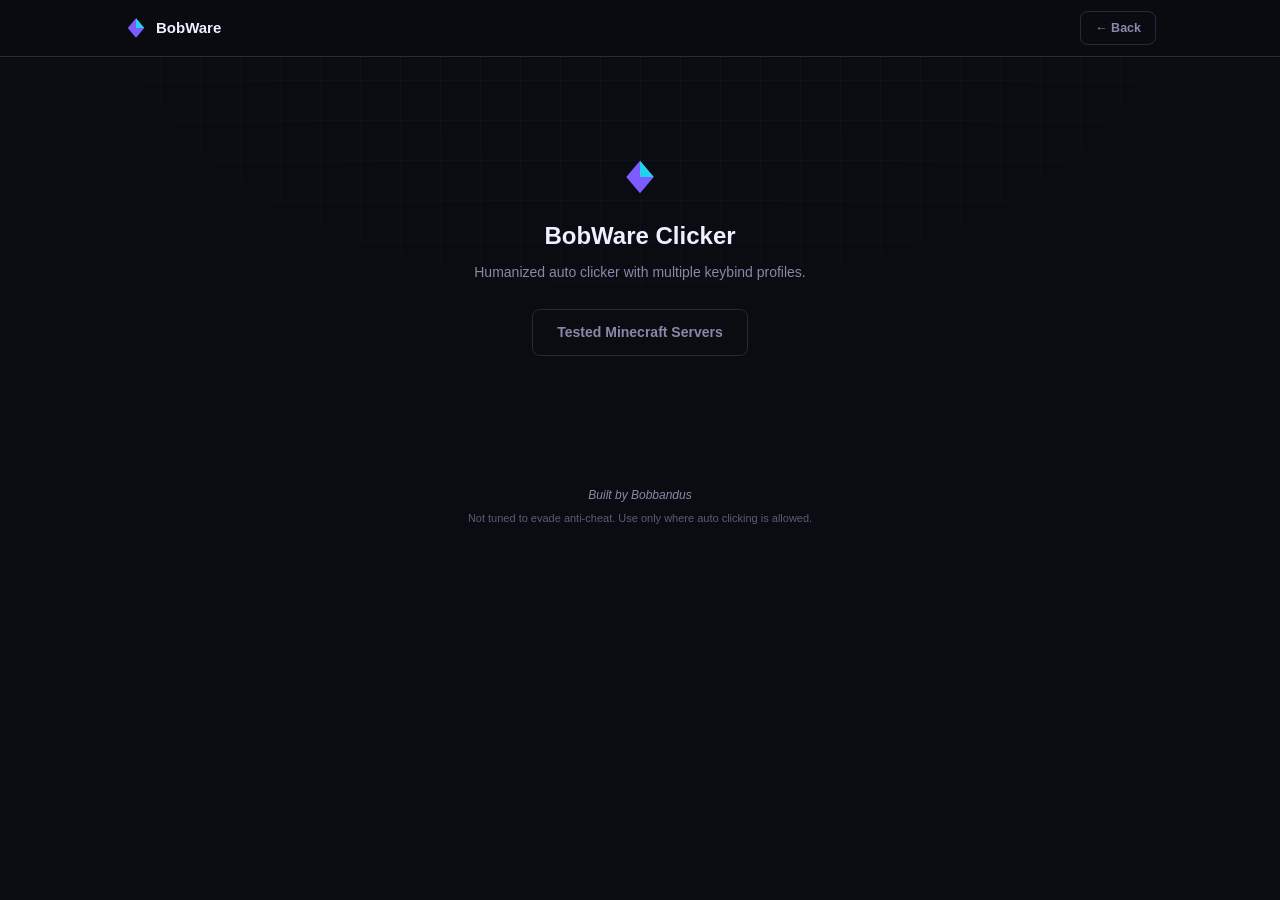
==== clicker.html @ 36ed5afa "Move BobWare Clicker to its own page (clicker.html)" ====
<!DOCTYPE html>
<html lang="en">
<head>
<meta charset="UTF-8">
<meta name="viewport" content="width=device-width, initial-scale=1.0">
<title>BobWare Clicker</title>
<meta name="description" content="BobWare Clicker: humanized auto clicker with multiple keybind profiles.">
<link rel="icon" href="data:image/svg+xml,%3Csvg xmlns='http://www.w3.org/2000/svg' viewBox='0 0 32 32'%3E%3Cpolygon points='16,3 27,16 16,29 5,16' fill='%237c5cff'/%3E%3Cpolygon points='16,3 27,16 16,16' fill='%2322d3ee'/%3E%3C/svg%3E">
<link rel="stylesheet" href="style.css">
</head>
<body>

<div class="bg-grid" aria-hidden="true"></div>

<header class="site-header">
  <div class="wrap header-inner" style="justify-content: space-between;">
    <a class="brand" href="index.html">
      <svg class="brand-gem" viewBox="0 0 32 32" width="24" height="24" aria-hidden="true">
        <polygon points="16,3 27,16 16,29 5,16" fill="var(--accent)"/>
        <polygon points="16,3 27,16 16,16" fill="var(--accent2)"/>
      </svg>
      <span>BobWare</span>
    </a>
    <a class="btn btn-ghost btn-small" href="index.html">&larr; Back</a>
  </div>
</header>

<main>
  <section class="clicker-section">
    <svg class="clicker-icon" viewBox="0 0 32 32" width="40" height="40" aria-hidden="true">
      <polygon points="16,3 27,16 16,29 5,16" fill="var(--accent)"/>
      <polygon points="16,3 27,16 16,16" fill="var(--accent2)"/>
    </svg>
    <h2>BobWare Clicker</h2>
    <p class="desc">Humanized auto clicker with multiple keybind profiles.</p>
    <a class="btn btn-ghost" href="servers.html">Tested Minecraft Servers</a>
  </section>
</main>

<footer class="site-footer">
  <p class="watermark">Built by Bobbandus</p>
  <p class="fineprint">Not tuned to evade anti-cheat. Use only where auto clicking is allowed.</p>
</footer>

<script src="script.js"></script>
</body>
</html>
---- style.css ----
:root {
  --bg: #0b0b12;
  --panel: #14141f;
  --panel-alt: #1e1e2e;
  --panel-hover: #262638;
  --accent: #7c5cff;
  --accent-dim: #4a3a99;
  --accent2: #22d3ee;
  --text: #eef0ff;
  --muted: #8b87a8;
  --border: #2a2740;
  --danger: #ff4d6d;
  --warn: #ffd166;
  --radius: 8px;
}

* { box-sizing: border-box; }

html { scroll-behavior: smooth; }

body {
  margin: 0;
  background: var(--bg);
  color: var(--text);
  font-family: "Segoe UI", -apple-system, BlinkMacSystemFont, Roboto, Helvetica, Arial, sans-serif;
  line-height: 1.5;
  overflow-x: hidden;
}

.wrap {
  max-width: 1080px;
  margin: 0 auto;
  padding: 0 24px;
}

/* Background: faint technical grid */
.bg-grid {
  position: fixed;
  inset: 0;
  z-index: -1;
  background-image:
    linear-gradient(rgba(124, 92, 255, 0.06) 1px, transparent 1px),
    linear-gradient(90deg, rgba(124, 92, 255, 0.06) 1px, transparent 1px);
  background-size: 40px 40px;
  -webkit-mask-image: radial-gradient(ellipse 70% 55% at 50% 0%, black 30%, transparent 85%);
  mask-image: radial-gradient(ellipse 70% 55% at 50% 0%, black 30%, transparent 85%);
}

/* Header */
.site-header {
  position: sticky;
  top: 0;
  z-index: 20;
  background: rgba(11, 11, 18, 0.92);
  border-bottom: 1px solid var(--border);
}

.header-inner {
  display: flex;
  align-items: center;
  height: 56px;
}

.brand {
  display: flex;
  align-items: center;
  gap: 8px;
  color: var(--text);
  text-decoration: none;
  font-weight: 700;
  font-size: 15px;
}

/* Buttons */
.btn {
  display: inline-flex;
  align-items: center;
  justify-content: center;
  padding: 12px 24px;
  border-radius: var(--radius);
  font-weight: 700;
  font-size: 14px;
  text-decoration: none;
  border: 1px solid transparent;
  transition: background 0.12s ease, border-color 0.12s ease, color 0.12s ease;
}

.btn-primary {
  background: var(--panel-alt);
  color: var(--text);
  border-color: var(--border);
}

.btn-primary:hover {
  background: var(--accent);
  border-color: var(--accent);
  color: #fff;
}

.btn-ghost {
  background: transparent;
  color: var(--muted);
  border-color: var(--border);
}

.btn-ghost:hover {
  color: var(--accent2);
  border-color: var(--accent2);
}

.btn-small {
  padding: 7px 14px;
  font-size: 12.5px;
}

/* Hero */
.hero {
  text-align: center;
  padding: 100px 24px 70px;
  display: flex;
  flex-direction: column;
  align-items: center;
}

.hero-gem { margin-bottom: 18px; }

.tagline {
  color: var(--muted);
  font-size: 15px;
  margin: 0 0 30px;
}

/* Launchpad */
.launchpad {
  padding: 0 24px 90px;
}

.launchpad-sheet {
  max-width: 480px;
  margin: 0 auto;
  background: rgba(20, 20, 31, 0.55);
  backdrop-filter: blur(18px);
  -webkit-backdrop-filter: blur(18px);
  border: 1px solid var(--border);
  border-radius: 24px;
  padding: 40px 30px;
}

.launchpad-grid {
  display: grid;
  grid-template-columns: repeat(auto-fit, minmax(88px, 1fr));
  gap: 20px;
  justify-items: center;
}

.app-tile {
  display: flex;
  flex-direction: column;
  align-items: center;
  gap: 9px;
  text-decoration: none;
  color: var(--muted);
  width: 92px;
}

.app-icon {
  width: 68px;
  height: 68px;
  border-radius: 18px;
  background: var(--panel-alt);
  border: 1px solid var(--border);
  display: flex;
  align-items: center;
  justify-content: center;
  transition: transform 0.15s ease, border-color 0.15s ease, background 0.15s ease;
}

.app-tile:hover .app-icon {
  transform: translateY(-3px) scale(1.05);
  border-color: var(--accent-dim);
  background: var(--panel-hover);
}

.app-tile span:last-child {
  font-size: 12px;
  text-align: center;
}

/* Clicker section */
.clicker-section {
  max-width: 440px;
  margin: 0 auto;
  padding: 100px 24px;
  text-align: center;
}

.clicker-icon { margin-bottom: 14px; }

.clicker-section h2 {
  margin: 0 0 8px;
  font-size: 24px;
}

.clicker-section .desc {
  color: var(--muted);
  font-size: 14px;
  margin: 0 0 26px;
}

/* Footer */
.site-footer {
  text-align: center;
  padding: 30px 24px 44px;
}

.watermark {
  margin: 0;
  color: var(--muted);
  font-size: 12px;
  font-style: italic;
}

.fineprint {
  margin: 6px 0 0;
  color: var(--muted);
  font-size: 11px;
  opacity: 0.65;
}

/* Spreadsheet page */
.sheet-page {
  padding: 60px 24px 90px;
  max-width: 760px;
}

.sheet-page h1 {
  margin: 0 0 6px;
  font-size: 26px;
}

.hint {
  color: var(--muted);
  font-size: 13px;
  margin: 0 0 26px;
}

.sheet-wrap {
  border: 1px solid var(--border);
  border-radius: var(--radius);
  overflow: hidden;
  margin-bottom: 18px;
  overflow-x: auto;
}

table.sheet {
  width: 100%;
  border-collapse: collapse;
  background: var(--panel);
}

table.sheet th {
  text-align: left;
  font-family: "Cascadia Code", "Consolas", monospace;
  font-size: 11px;
  text-transform: uppercase;
  letter-spacing: 1px;
  color: var(--accent2);
  background: var(--panel-alt);
  padding: 10px 14px;
  border-bottom: 1px solid var(--border);
  white-space: nowrap;
}

table.sheet td {
  padding: 9px 14px;
  border-bottom: 1px solid var(--border);
  font-size: 13.5px;
  color: var(--text);
  vertical-align: middle;
}

table.sheet tr:last-child td { border-bottom: none; }

table.sheet td[contenteditable="true"]:focus {
  outline: 1px solid var(--accent);
  outline-offset: -1px;
  background: var(--panel-alt);
}

table.sheet td[contenteditable="true"]:empty::before {
  content: attr(data-placeholder);
  color: var(--muted);
  opacity: 0.6;
}

.status-select {
  background: var(--panel-alt);
  color: var(--text);
  border: 1px solid var(--border);
  border-radius: 5px;
  padding: 4px 8px;
  font-size: 12.5px;
  font-family: inherit;
}

.status-select.works { color: var(--accent2); }
.status-select.flagged { color: var(--warn); }
.status-select.banned { color: var(--danger); }

.row-delete {
  background: transparent;
  border: none;
  color: var(--muted);
  cursor: pointer;
  font-size: 17px;
  line-height: 1;
  padding: 4px 8px;
}

.row-delete:hover { color: var(--danger); }
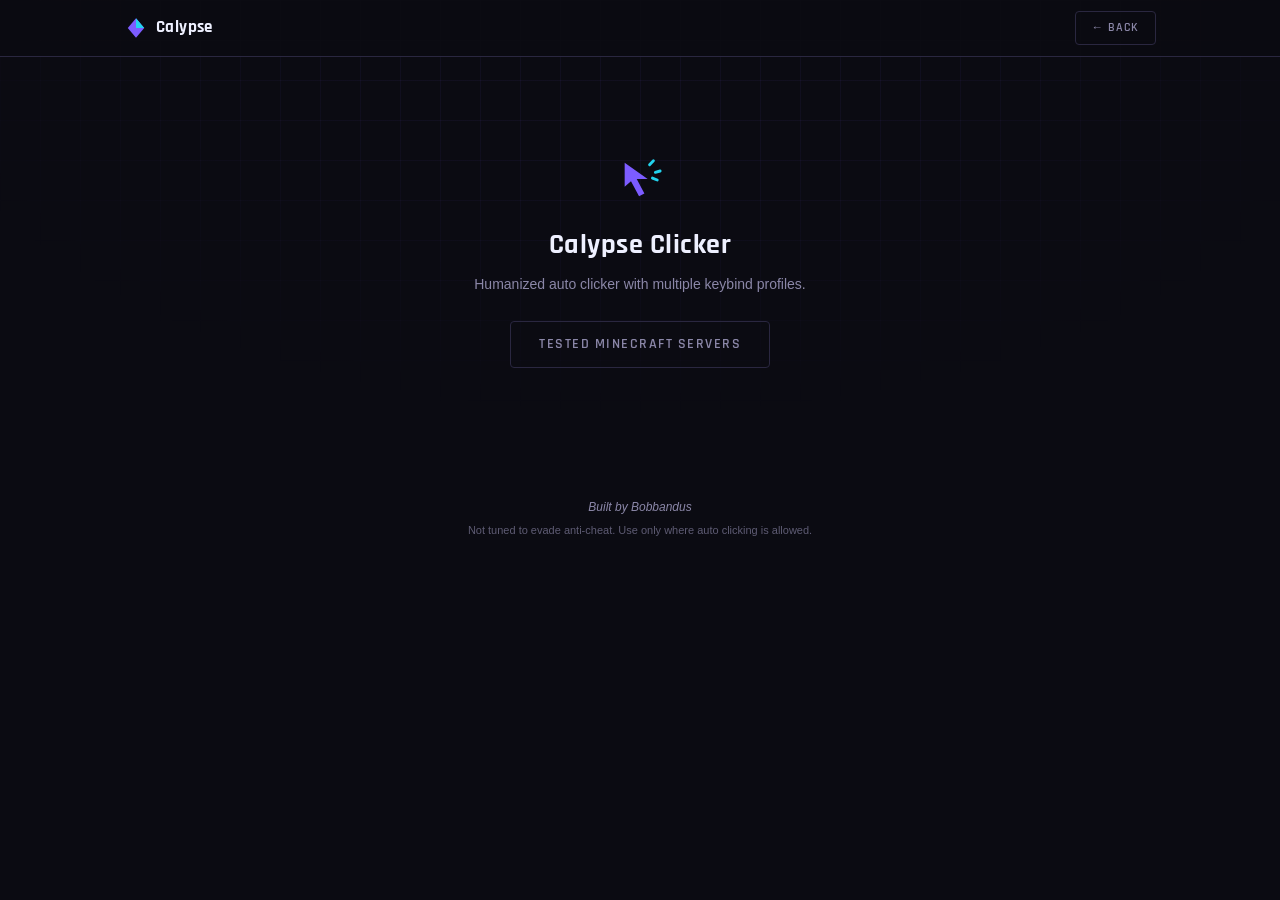
==== commit 237fb778: "Rebrand BobWare to Calypse, add Rajdhani + bordered button style" ====
--- a/clicker.html
+++ b/clicker.html
@@ -3,9 +3,12 @@
 <head>
 <meta charset="UTF-8">
 <meta name="viewport" content="width=device-width, initial-scale=1.0">
-<title>BobWare Clicker</title>
-<meta name="description" content="BobWare Clicker: humanized auto clicker with multiple keybind profiles.">
+<title>Calypse Clicker</title>
+<meta name="description" content="Calypse Clicker: humanized auto clicker with multiple keybind profiles.">
 <link rel="icon" href="data:image/svg+xml,%3Csvg xmlns='http://www.w3.org/2000/svg' viewBox='0 0 32 32'%3E%3Cpolygon points='16,3 27,16 16,29 5,16' fill='%237c5cff'/%3E%3Cpolygon points='16,3 27,16 16,16' fill='%2322d3ee'/%3E%3C/svg%3E">
+<link rel="preconnect" href="https://fonts.googleapis.com">
+<link rel="preconnect" href="https://fonts.gstatic.com" crossorigin>
+<link rel="stylesheet" href="https://fonts.googleapis.com/css2?family=Rajdhani:wght@500;600;700&display=swap">
 <link rel="stylesheet" href="style.css">
 </head>
 <body>
@@ -19,19 +22,19 @@
         <polygon points="16,3 27,16 16,29 5,16" fill="var(--accent)"/>
         <polygon points="16,3 27,16 16,16" fill="var(--accent2)"/>
       </svg>
-      <span>BobWare</span>
+      <span>Calypse</span>
     </a>
     <a class="btn btn-ghost btn-small" href="index.html">&larr; Back</a>
   </div>
 </header>
 
 <main>
-  <section class="clicker-section">
-    <svg class="clicker-icon" viewBox="0 0 32 32" width="40" height="40" aria-hidden="true">
-      <polygon points="16,3 27,16 16,29 5,16" fill="var(--accent)"/>
-      <polygon points="16,3 27,16 16,16" fill="var(--accent2)"/>
+  <section class="app-page">
+    <svg class="app-page-icon" viewBox="0 0 24 24" width="46" height="46" fill="none" aria-hidden="true">
+      <polygon points="4,3 4,15.5 7.3,12.7 11.5,20.5 14.3,19 10.3,11.5 16,11.5" fill="var(--accent)"/>
+      <path d="M17,4 19,2 M20,8 22.5,7.3 M18.5,11 21,12" stroke="var(--accent2)" stroke-width="1.5" stroke-linecap="round"/>
     </svg>
-    <h2>BobWare Clicker</h2>
+    <h2>Calypse Clicker</h2>
     <p class="desc">Humanized auto clicker with multiple keybind profiles.</p>
     <a class="btn btn-ghost" href="servers.html">Tested Minecraft Servers</a>
   </section>
--- a/style.css
+++ b/style.css
@@ -11,7 +11,8 @@
   --border: #2a2740;
   --danger: #ff4d6d;
   --warn: #ffd166;
-  --radius: 8px;
+  --radius: 4px;
+  --font-heading: "Rajdhani", "Segoe UI", -apple-system, sans-serif;
 }
 
 * { box-sizing: border-box; }
@@ -67,38 +68,37 @@
   gap: 8px;
   color: var(--text);
   text-decoration: none;
-  font-weight: 700;
-  font-size: 15px;
-}
-
-/* Buttons */
+  font-family: var(--font-heading);
+  font-weight: 700;
+  font-size: 17px;
+  letter-spacing: 0.4px;
+}
+
+/* Buttons: bordered, uppercase, basic-corporate */
 .btn {
   display: inline-flex;
   align-items: center;
   justify-content: center;
-  padding: 12px 24px;
+  padding: 12px 28px;
   border-radius: var(--radius);
-  font-weight: 700;
+  font-family: var(--font-heading);
+  font-weight: 600;
   font-size: 14px;
+  letter-spacing: 1.5px;
+  text-transform: uppercase;
   text-decoration: none;
-  border: 1px solid transparent;
+  border: 1.5px solid var(--text);
+  background: transparent;
+  color: var(--text);
   transition: background 0.12s ease, border-color 0.12s ease, color 0.12s ease;
 }
 
-.btn-primary {
-  background: var(--panel-alt);
-  color: var(--text);
-  border-color: var(--border);
-}
-
 .btn-primary:hover {
-  background: var(--accent);
-  border-color: var(--accent);
-  color: #fff;
+  background: var(--text);
+  color: var(--bg);
 }
 
 .btn-ghost {
-  background: transparent;
   color: var(--muted);
   border-color: var(--border);
 }
@@ -109,8 +109,9 @@
 }
 
 .btn-small {
-  padding: 7px 14px;
-  font-size: 12.5px;
+  padding: 7px 16px;
+  font-size: 11.5px;
+  letter-spacing: 1px;
 }
 
 /* Hero */
@@ -123,6 +124,15 @@
 }
 
 .hero-gem { margin-bottom: 18px; }
+
+.wordmark {
+  font-family: var(--font-heading);
+  font-weight: 700;
+  font-size: clamp(48px, 10vw, 84px);
+  letter-spacing: 1px;
+  margin: 0 0 10px;
+  line-height: 1;
+}
 
 .tagline {
   color: var(--muted);
@@ -186,22 +196,37 @@
   text-align: center;
 }
 
-/* Clicker section */
-.clicker-section {
+.app-tile-locked { cursor: default; }
+
+.app-tile-locked .app-icon { background: var(--panel); }
+
+.app-tile-locked:hover .app-icon {
+  transform: none;
+  border-color: var(--border);
+  background: var(--panel);
+}
+
+.app-tile-locked span:last-child { opacity: 0.55; }
+
+/* Generic single-app page (clicker.html, Projects.html, ...) */
+.app-page {
   max-width: 440px;
   margin: 0 auto;
   padding: 100px 24px;
   text-align: center;
 }
 
-.clicker-icon { margin-bottom: 14px; }
-
-.clicker-section h2 {
+.app-page-icon { margin-bottom: 14px; }
+
+.app-page h2 {
+  font-family: var(--font-heading);
+  font-weight: 700;
+  letter-spacing: 0.5px;
   margin: 0 0 8px;
-  font-size: 24px;
-}
-
-.clicker-section .desc {
+  font-size: 28px;
+}
+
+.app-page .desc {
   color: var(--muted);
   font-size: 14px;
   margin: 0 0 26px;
@@ -234,14 +259,18 @@
 }
 
 .sheet-page h1 {
+  font-family: var(--font-heading);
+  font-weight: 700;
+  letter-spacing: 0.5px;
   margin: 0 0 6px;
-  font-size: 26px;
+  font-size: 30px;
 }
 
 .hint {
   color: var(--muted);
   font-size: 13px;
   margin: 0 0 26px;
+  max-width: 520px;
 }
 
 .sheet-wrap {
@@ -281,40 +310,15 @@
 
 table.sheet tr:last-child td { border-bottom: none; }
 
-table.sheet td[contenteditable="true"]:focus {
-  outline: 1px solid var(--accent);
-  outline-offset: -1px;
-  background: var(--panel-alt);
-}
-
-table.sheet td[contenteditable="true"]:empty::before {
-  content: attr(data-placeholder);
-  color: var(--muted);
-  opacity: 0.6;
-}
-
-.status-select {
-  background: var(--panel-alt);
-  color: var(--text);
-  border: 1px solid var(--border);
-  border-radius: 5px;
-  padding: 4px 8px;
-  font-size: 12.5px;
-  font-family: inherit;
-}
-
-.status-select.works { color: var(--accent2); }
-.status-select.flagged { color: var(--warn); }
-.status-select.banned { color: var(--danger); }
-
-.row-delete {
-  background: transparent;
-  border: none;
-  color: var(--muted);
-  cursor: pointer;
-  font-size: 17px;
-  line-height: 1;
-  padding: 4px 8px;
-}
-
-.row-delete:hover { color: var(--danger); }
+.status-badge {
+  display: inline-block;
+  padding: 3px 10px;
+  border-radius: 999px;
+  font-size: 11.5px;
+  font-weight: 700;
+  font-family: "Cascadia Code", "Consolas", monospace;
+}
+
+.status-badge.works { color: var(--accent2); background: rgba(34, 211, 238, 0.12); }
+.status-badge.flagged { color: var(--warn); background: rgba(255, 209, 102, 0.12); }
+.status-badge.banned { color: var(--danger); background: rgba(255, 77, 109, 0.12); }
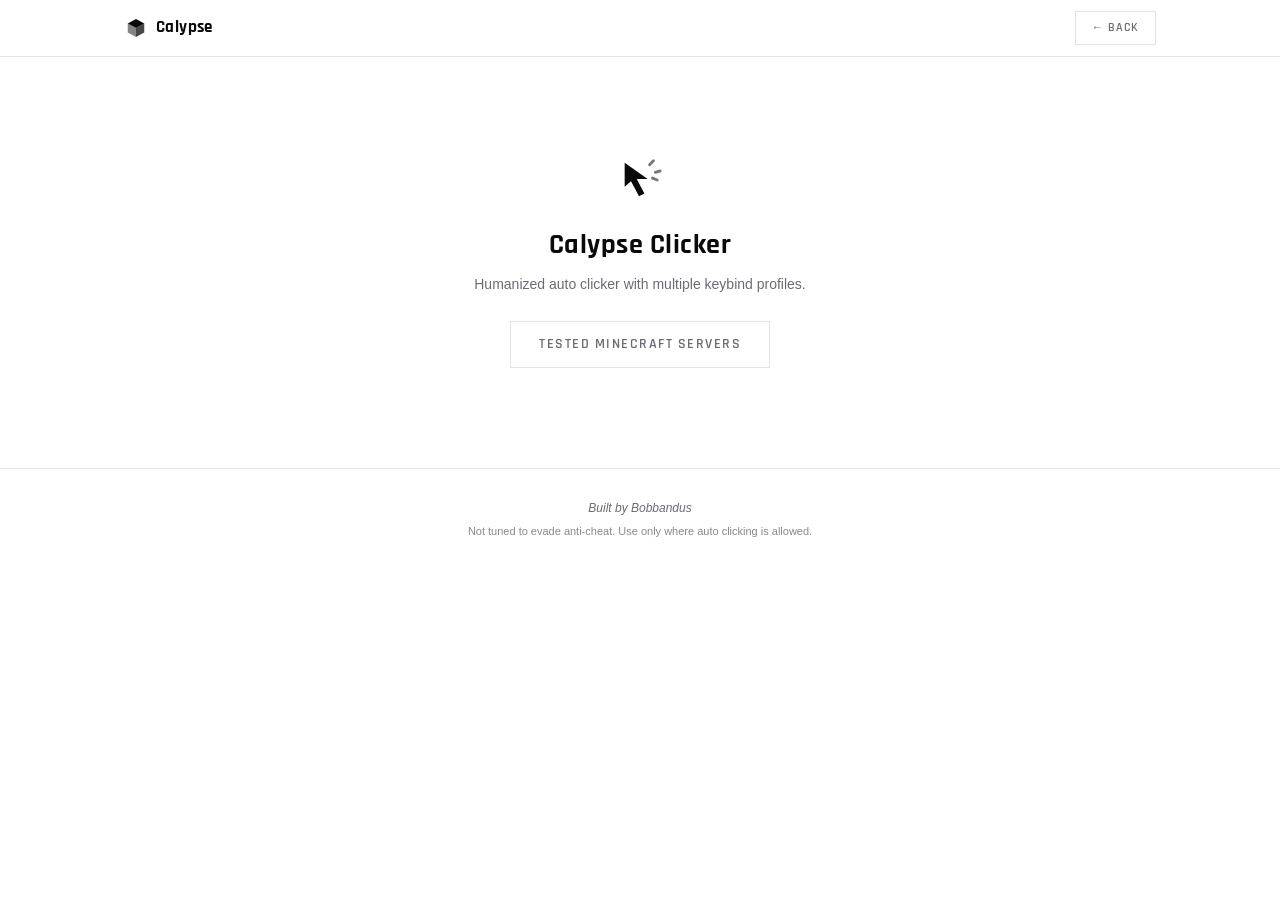
==== commit 7fc5a6cc: "Redo as white/black cubic theme per sketch: drop launchpad grid, new cube logo, square black-bordere" ====
--- a/clicker.html
+++ b/clicker.html
@@ -5,7 +5,7 @@
 <meta name="viewport" content="width=device-width, initial-scale=1.0">
 <title>Calypse Clicker</title>
 <meta name="description" content="Calypse Clicker: humanized auto clicker with multiple keybind profiles.">
-<link rel="icon" href="data:image/svg+xml,%3Csvg xmlns='http://www.w3.org/2000/svg' viewBox='0 0 32 32'%3E%3Cpolygon points='16,3 27,16 16,29 5,16' fill='%237c5cff'/%3E%3Cpolygon points='16,3 27,16 16,16' fill='%2322d3ee'/%3E%3C/svg%3E">
+<link rel="icon" href="data:image/svg+xml,%3Csvg xmlns='http://www.w3.org/2000/svg' viewBox='0 0 32 32'%3E%3Cpolygon points='16,4 27,10 16,16 5,10' fill='%230a0a0a'/%3E%3Cpolygon points='5,10 16,16 16,28 5,22' fill='%230a0a0a' opacity='0.5'/%3E%3Cpolygon points='27,10 16,16 16,28 27,22' fill='%230a0a0a' opacity='0.75'/%3E%3C/svg%3E">
 <link rel="preconnect" href="https://fonts.googleapis.com">
 <link rel="preconnect" href="https://fonts.gstatic.com" crossorigin>
 <link rel="stylesheet" href="https://fonts.googleapis.com/css2?family=Rajdhani:wght@500;600;700&display=swap">
@@ -13,14 +13,13 @@
 </head>
 <body>
 
-<div class="bg-grid" aria-hidden="true"></div>
-
 <header class="site-header">
   <div class="wrap header-inner" style="justify-content: space-between;">
     <a class="brand" href="index.html">
       <svg class="brand-gem" viewBox="0 0 32 32" width="24" height="24" aria-hidden="true">
-        <polygon points="16,3 27,16 16,29 5,16" fill="var(--accent)"/>
-        <polygon points="16,3 27,16 16,16" fill="var(--accent2)"/>
+        <polygon points="16,4 27,10 16,16 5,10" fill="var(--text)"/>
+        <polygon points="5,10 16,16 16,28 5,22" fill="var(--text)" opacity="0.5"/>
+        <polygon points="27,10 16,16 16,28 27,22" fill="var(--text)" opacity="0.75"/>
       </svg>
       <span>Calypse</span>
     </a>
@@ -31,8 +30,8 @@
 <main>
   <section class="app-page">
     <svg class="app-page-icon" viewBox="0 0 24 24" width="46" height="46" fill="none" aria-hidden="true">
-      <polygon points="4,3 4,15.5 7.3,12.7 11.5,20.5 14.3,19 10.3,11.5 16,11.5" fill="var(--accent)"/>
-      <path d="M17,4 19,2 M20,8 22.5,7.3 M18.5,11 21,12" stroke="var(--accent2)" stroke-width="1.5" stroke-linecap="round"/>
+      <polygon points="4,3 4,15.5 7.3,12.7 11.5,20.5 14.3,19 10.3,11.5 16,11.5" fill="var(--text)"/>
+      <path d="M17,4 19,2 M20,8 22.5,7.3 M18.5,11 21,12" stroke="var(--text)" stroke-width="1.5" stroke-linecap="round" opacity="0.55"/>
     </svg>
     <h2>Calypse Clicker</h2>
     <p class="desc">Humanized auto clicker with multiple keybind profiles.</p>
--- a/style.css
+++ b/style.css
@@ -1,17 +1,13 @@
 :root {
-  --bg: #0b0b12;
-  --panel: #14141f;
-  --panel-alt: #1e1e2e;
-  --panel-hover: #262638;
-  --accent: #7c5cff;
-  --accent-dim: #4a3a99;
-  --accent2: #22d3ee;
-  --text: #eef0ff;
-  --muted: #8b87a8;
-  --border: #2a2740;
-  --danger: #ff4d6d;
-  --warn: #ffd166;
-  --radius: 4px;
+  --bg: #ffffff;
+  --text: #0a0a0a;
+  --muted: #6b6b74;
+  --border: #0a0a0a;
+  --border-soft: #e3e3e8;
+  --panel: #f7f7f9;
+  --panel-alt: #eeeef1;
+  --panel-hover: #e4e4e8;
+  --radius: 0px;
   --font-heading: "Rajdhani", "Segoe UI", -apple-system, sans-serif;
 }
 
@@ -25,26 +21,12 @@
   color: var(--text);
   font-family: "Segoe UI", -apple-system, BlinkMacSystemFont, Roboto, Helvetica, Arial, sans-serif;
   line-height: 1.5;
-  overflow-x: hidden;
 }
 
 .wrap {
   max-width: 1080px;
   margin: 0 auto;
   padding: 0 24px;
-}
-
-/* Background: faint technical grid */
-.bg-grid {
-  position: fixed;
-  inset: 0;
-  z-index: -1;
-  background-image:
-    linear-gradient(rgba(124, 92, 255, 0.06) 1px, transparent 1px),
-    linear-gradient(90deg, rgba(124, 92, 255, 0.06) 1px, transparent 1px);
-  background-size: 40px 40px;
-  -webkit-mask-image: radial-gradient(ellipse 70% 55% at 50% 0%, black 30%, transparent 85%);
-  mask-image: radial-gradient(ellipse 70% 55% at 50% 0%, black 30%, transparent 85%);
 }
 
 /* Header */
@@ -52,8 +34,8 @@
   position: sticky;
   top: 0;
   z-index: 20;
-  background: rgba(11, 11, 18, 0.92);
-  border-bottom: 1px solid var(--border);
+  background: var(--bg);
+  border-bottom: 1px solid var(--border-soft);
 }
 
 .header-inner {
@@ -74,7 +56,7 @@
   letter-spacing: 0.4px;
 }
 
-/* Buttons: bordered, uppercase, basic-corporate */
+/* Buttons: square, black stroke */
 .btn {
   display: inline-flex;
   align-items: center;
@@ -87,10 +69,10 @@
   letter-spacing: 1.5px;
   text-transform: uppercase;
   text-decoration: none;
-  border: 1.5px solid var(--text);
-  background: transparent;
-  color: var(--text);
-  transition: background 0.12s ease, border-color 0.12s ease, color 0.12s ease;
+  border: 1.5px solid var(--border);
+  background: var(--bg);
+  color: var(--text);
+  transition: background 0.12s ease, color 0.12s ease;
 }
 
 .btn-primary:hover {
@@ -100,12 +82,12 @@
 
 .btn-ghost {
   color: var(--muted);
+  border-color: var(--border-soft);
+}
+
+.btn-ghost:hover {
+  color: var(--text);
   border-color: var(--border);
-}
-
-.btn-ghost:hover {
-  color: var(--accent2);
-  border-color: var(--accent2);
 }
 
 .btn-small {
@@ -117,96 +99,28 @@
 /* Hero */
 .hero {
   text-align: center;
-  padding: 100px 24px 70px;
+  padding: 110px 24px 90px;
   display: flex;
   flex-direction: column;
   align-items: center;
 }
 
-.hero-gem { margin-bottom: 18px; }
+.hero-gem { margin-bottom: 20px; }
 
 .wordmark {
   font-family: var(--font-heading);
   font-weight: 700;
-  font-size: clamp(48px, 10vw, 84px);
+  font-size: clamp(52px, 11vw, 96px);
   letter-spacing: 1px;
-  margin: 0 0 10px;
+  margin: 0 0 12px;
   line-height: 1;
 }
 
 .tagline {
   color: var(--muted);
   font-size: 15px;
-  margin: 0 0 30px;
-}
-
-/* Launchpad */
-.launchpad {
-  padding: 0 24px 90px;
-}
-
-.launchpad-sheet {
-  max-width: 480px;
-  margin: 0 auto;
-  background: rgba(20, 20, 31, 0.55);
-  backdrop-filter: blur(18px);
-  -webkit-backdrop-filter: blur(18px);
-  border: 1px solid var(--border);
-  border-radius: 24px;
-  padding: 40px 30px;
-}
-
-.launchpad-grid {
-  display: grid;
-  grid-template-columns: repeat(auto-fit, minmax(88px, 1fr));
-  gap: 20px;
-  justify-items: center;
-}
-
-.app-tile {
-  display: flex;
-  flex-direction: column;
-  align-items: center;
-  gap: 9px;
-  text-decoration: none;
-  color: var(--muted);
-  width: 92px;
-}
-
-.app-icon {
-  width: 68px;
-  height: 68px;
-  border-radius: 18px;
-  background: var(--panel-alt);
-  border: 1px solid var(--border);
-  display: flex;
-  align-items: center;
-  justify-content: center;
-  transition: transform 0.15s ease, border-color 0.15s ease, background 0.15s ease;
-}
-
-.app-tile:hover .app-icon {
-  transform: translateY(-3px) scale(1.05);
-  border-color: var(--accent-dim);
-  background: var(--panel-hover);
-}
-
-.app-tile span:last-child {
-  font-size: 12px;
-  text-align: center;
-}
-
-.app-tile-locked { cursor: default; }
-
-.app-tile-locked .app-icon { background: var(--panel); }
-
-.app-tile-locked:hover .app-icon {
-  transform: none;
-  border-color: var(--border);
-  background: var(--panel);
-}
-
-.app-tile-locked span:last-child { opacity: 0.55; }
+  margin: 0 0 34px;
+}
 
 /* Generic single-app page (clicker.html, Projects.html, ...) */
 .app-page {
@@ -236,6 +150,7 @@
 .site-footer {
   text-align: center;
   padding: 30px 24px 44px;
+  border-top: 1px solid var(--border-soft);
 }
 
 .watermark {
@@ -249,7 +164,7 @@
   margin: 6px 0 0;
   color: var(--muted);
   font-size: 11px;
-  opacity: 0.65;
+  opacity: 0.8;
 }
 
 /* Spreadsheet page */
@@ -274,7 +189,7 @@
 }
 
 .sheet-wrap {
-  border: 1px solid var(--border);
+  border: 1.5px solid var(--border);
   border-radius: var(--radius);
   overflow: hidden;
   margin-bottom: 18px;
@@ -284,7 +199,7 @@
 table.sheet {
   width: 100%;
   border-collapse: collapse;
-  background: var(--panel);
+  background: var(--bg);
 }
 
 table.sheet th {
@@ -293,16 +208,16 @@
   font-size: 11px;
   text-transform: uppercase;
   letter-spacing: 1px;
-  color: var(--accent2);
-  background: var(--panel-alt);
+  color: var(--text);
+  background: var(--panel);
   padding: 10px 14px;
-  border-bottom: 1px solid var(--border);
+  border-bottom: 1.5px solid var(--border);
   white-space: nowrap;
 }
 
 table.sheet td {
   padding: 9px 14px;
-  border-bottom: 1px solid var(--border);
+  border-bottom: 1px solid var(--border-soft);
   font-size: 13.5px;
   color: var(--text);
   vertical-align: middle;
@@ -312,13 +227,11 @@
 
 .status-badge {
   display: inline-block;
-  padding: 3px 10px;
-  border-radius: 999px;
-  font-size: 11.5px;
+  padding: 2px 10px;
+  border-radius: var(--radius);
+  font-size: 11px;
   font-weight: 700;
   font-family: "Cascadia Code", "Consolas", monospace;
-}
-
-.status-badge.works { color: var(--accent2); background: rgba(34, 211, 238, 0.12); }
-.status-badge.flagged { color: var(--warn); background: rgba(255, 209, 102, 0.12); }
-.status-badge.banned { color: var(--danger); background: rgba(255, 77, 109, 0.12); }
+  border: 1px solid var(--border);
+  color: var(--text);
+}
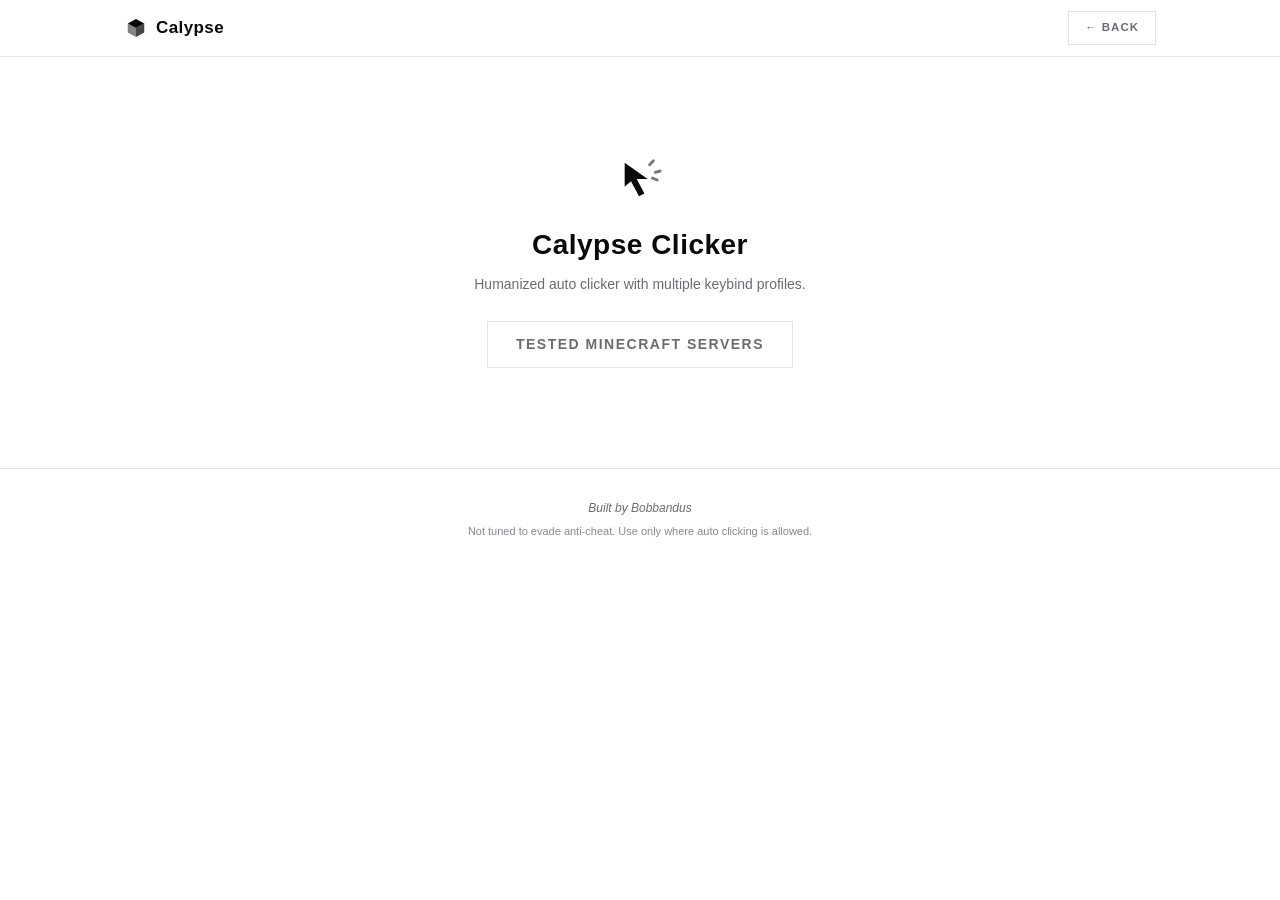
==== commit eba9875b: "Drop Rajdhani, use Segoe UI everywhere to match the desktop app" ====
--- a/clicker.html
+++ b/clicker.html
@@ -6,9 +6,6 @@
 <title>Calypse Clicker</title>
 <meta name="description" content="Calypse Clicker: humanized auto clicker with multiple keybind profiles.">
 <link rel="icon" href="data:image/svg+xml,%3Csvg xmlns='http://www.w3.org/2000/svg' viewBox='0 0 32 32'%3E%3Cpolygon points='16,4 27,10 16,16 5,10' fill='%230a0a0a'/%3E%3Cpolygon points='5,10 16,16 16,28 5,22' fill='%230a0a0a' opacity='0.5'/%3E%3Cpolygon points='27,10 16,16 16,28 27,22' fill='%230a0a0a' opacity='0.75'/%3E%3C/svg%3E">
-<link rel="preconnect" href="https://fonts.googleapis.com">
-<link rel="preconnect" href="https://fonts.gstatic.com" crossorigin>
-<link rel="stylesheet" href="https://fonts.googleapis.com/css2?family=Rajdhani:wght@500;600;700&display=swap">
 <link rel="stylesheet" href="style.css">
 </head>
 <body>
--- a/style.css
+++ b/style.css
@@ -8,7 +8,7 @@
   --panel-alt: #eeeef1;
   --panel-hover: #e4e4e8;
   --radius: 0px;
-  --font-heading: "Rajdhani", "Segoe UI", -apple-system, sans-serif;
+  --font-heading: "Segoe UI Semibold", "Segoe UI", -apple-system, sans-serif;
 }
 
 * { box-sizing: border-box; }
@@ -54,6 +54,12 @@
   font-weight: 700;
   font-size: 17px;
   letter-spacing: 0.4px;
+}
+
+.nav {
+  display: flex;
+  align-items: center;
+  gap: 10px;
 }
 
 /* Buttons: square, black stroke */
@@ -146,6 +152,37 @@
   margin: 0 0 26px;
 }
 
+.project-list {
+  text-align: left;
+}
+
+.project-entry {
+  border: 1.5px solid var(--border);
+  padding: 20px;
+}
+
+.project-entry-head {
+  display: flex;
+  align-items: center;
+  justify-content: space-between;
+  gap: 12px;
+  margin-bottom: 10px;
+}
+
+.project-entry h3 {
+  font-family: var(--font-heading);
+  font-weight: 700;
+  letter-spacing: 0.3px;
+  margin: 0;
+  font-size: 17px;
+}
+
+.project-entry p {
+  color: var(--muted);
+  font-size: 13.5px;
+  margin: 0;
+}
+
 /* Footer */
 .site-footer {
   text-align: center;
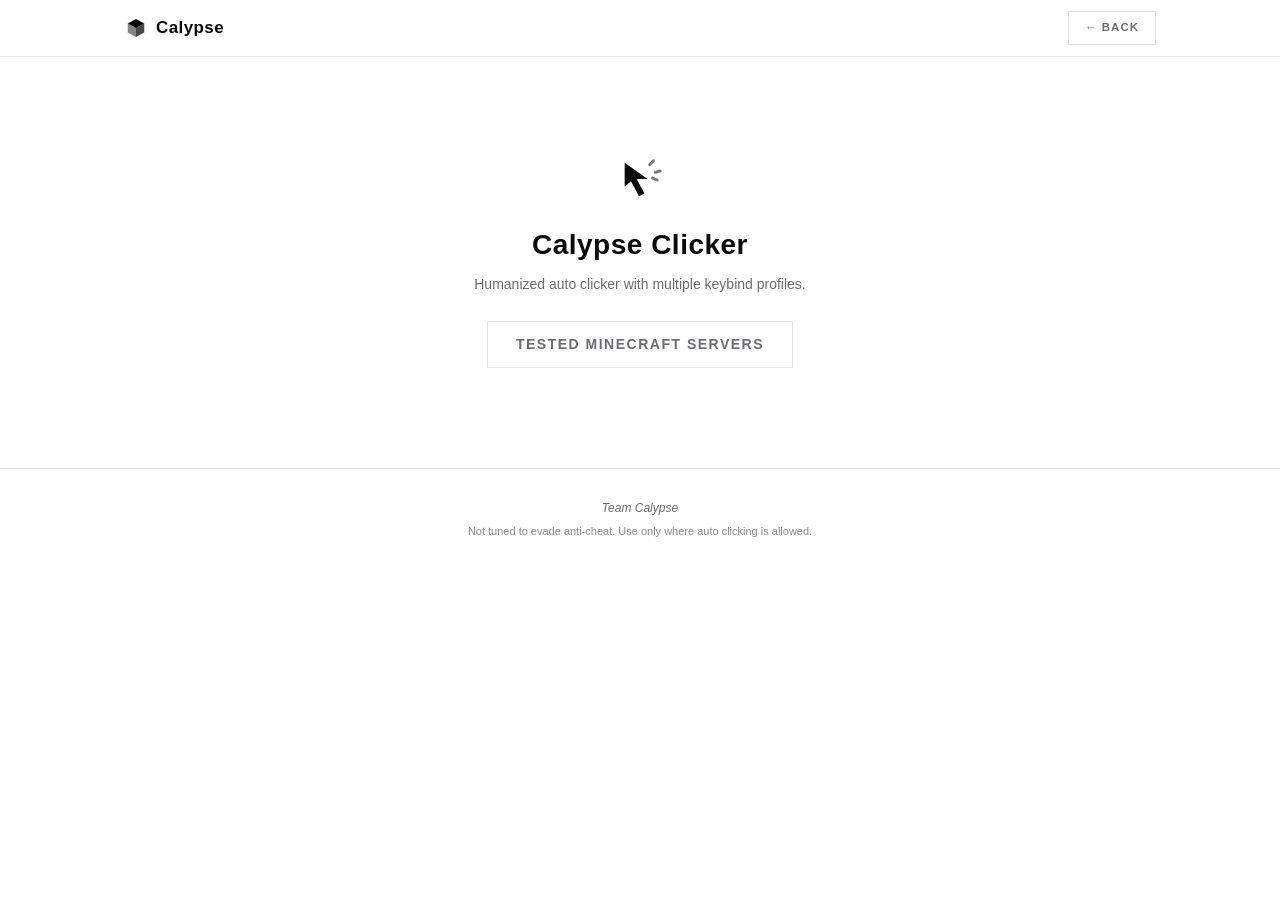
==== commit 4c8f1a2a: "Remove personal credit from footer, replace with Team Calypse Co-Authored-By: Claude Sonnet 5 <norep" ====
--- a/clicker.html
+++ b/clicker.html
@@ -37,7 +37,7 @@
 </main>
 
 <footer class="site-footer">
-  <p class="watermark">Built by Bobbandus</p>
+  <p class="watermark">Team Calypse</p>
   <p class="fineprint">Not tuned to evade anti-cheat. Use only where auto clicking is allowed.</p>
 </footer>
 
--- a/style.css
+++ b/style.css
@@ -154,6 +154,9 @@
 
 .project-list {
   text-align: left;
+  display: flex;
+  flex-direction: column;
+  gap: 12px;
 }
 
 .project-entry {
@@ -272,3 +275,35 @@
   border: 1px solid var(--border);
   color: var(--text);
 }
+
+.detect-cell {
+  max-width: 260px;
+  min-width: 180px;
+}
+
+.detect-text {
+  display: -webkit-box;
+  -webkit-line-clamp: 2;
+  -webkit-box-orient: vertical;
+  overflow: hidden;
+  color: var(--muted);
+  font-size: 12.5px;
+  line-height: 1.45;
+}
+
+.detect-cell.is-expanded .detect-text {
+  -webkit-line-clamp: unset;
+  overflow: visible;
+}
+
+.detect-toggle {
+  display: block;
+  margin-top: 4px;
+  background: none;
+  border: none;
+  padding: 0;
+  color: var(--text);
+  text-decoration: underline;
+  font-size: 11px;
+  cursor: pointer;
+}
